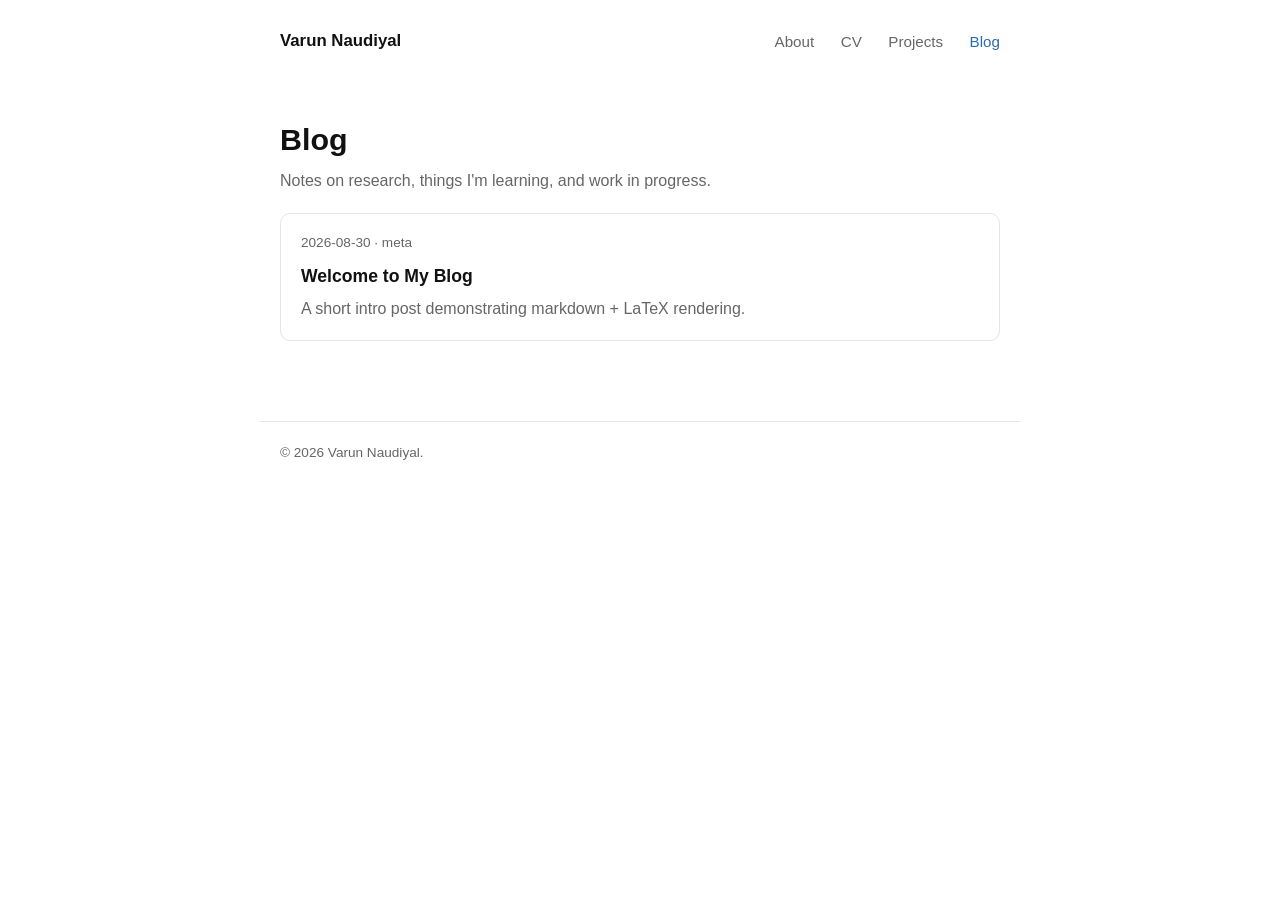
==== blog.html @ cacabbf1 "initial site" ====
<!DOCTYPE html>
<html lang="en">
<head>
<meta charset="UTF-8">
<meta name="viewport" content="width=device-width, initial-scale=1.0">
<title>Blog — Your Name</title>
<link rel="stylesheet" href="assets/style.css">
</head>
<body>

<nav>
  <a href="index.html" class="brand">Varun Naudiyal</a>
  <div class="links">
    <a href="index.html">About</a>
    <a href="cv.html">CV</a>
    <a href="projects.html">Projects</a>
    <a href="blog.html" class="active">Blog</a>
  </div>
</nav>

<main>
  <h1>Blog</h1>
  <p class="subtitle">Notes on research, things I'm learning, and work in progress.</p>

  <div class="card-list" id="post-list">
    <!-- filled by JS -->
  </div>
</main>

<footer>
  © <span id="year"></span> Varun Naudiyal.
</footer>

<script>
  document.getElementById('year').textContent = new Date().getFullYear();

  fetch('posts-index.json')
    .then(r => r.json())
    .then(posts => {
      const sorted = posts.sort((a, b) => new Date(b.date) - new Date(a.date));
      const container = document.getElementById('post-list');
      if (sorted.length === 0) {
        container.innerHTML = '<p style="color:var(--muted)">No posts yet. Add one to posts/ and list it in posts-index.json.</p>';
        return;
      }
      container.innerHTML = sorted.map(p => `
        <div class="card">
          <div class="meta">${p.date}${p.tags ? ' · ' + p.tags.join(', ') : ''}</div>
          <h3><a href="post.html?slug=${p.slug}">${p.title}</a></h3>
          <p>${p.summary || ''}</p>
        </div>
      `).join('');
    });
</script>

</body>
</html>
---- assets/style.css ----
:root {
  --bg: #ffffff;
  --fg: #111111;
  --muted: #666666;
  --accent: #2b6cb0;
  --border: #e5e5e5;
  --maxw: 760px;
}

* { box-sizing: border-box; }

body {
  margin: 0;
  font-family: -apple-system, BlinkMacSystemFont, "Segoe UI", Helvetica, Arial, sans-serif;
  color: var(--fg);
  background: var(--bg);
  line-height: 1.6;
}

nav {
  display: flex;
  justify-content: space-between;
  align-items: center;
  max-width: var(--maxw);
  margin: 0 auto;
  padding: 28px 20px 20px;
}

nav .brand {
  font-weight: 700;
  font-size: 1.05rem;
  color: var(--fg);
  text-decoration: none;
}

nav .links a {
  color: var(--muted);
  text-decoration: none;
  margin-left: 22px;
  font-size: 0.95rem;
  transition: color 0.15s ease;
}

nav .links a:hover,
nav .links a.active {
  color: var(--accent);
}

main {
  max-width: var(--maxw);
  margin: 0 auto;
  padding: 20px 20px 80px;
}

h1 {
  font-size: 1.9rem;
  margin-bottom: 4px;
}

h2 {
  font-size: 1.3rem;
  margin-top: 40px;
  border-bottom: 1px solid var(--border);
  padding-bottom: 6px;
}

p.subtitle {
  color: var(--muted);
  margin-top: 0;
}

a { color: var(--accent); }

.tagline {
  color: var(--muted);
  font-size: 1.05rem;
  margin-top: 10px;
}

.pill-row {
  display: flex;
  flex-wrap: wrap;
  gap: 8px;
  margin-top: 14px;
}

.pill {
  border: 1px solid var(--border);
  border-radius: 999px;
  padding: 4px 12px;
  font-size: 0.85rem;
  color: var(--muted);
}

.card-list {
  display: flex;
  flex-direction: column;
  gap: 22px;
  margin-top: 20px;
}

.card {
  border: 1px solid var(--border);
  border-radius: 10px;
  padding: 18px 20px;
  transition: border-color 0.15s ease;
}

.card:hover {
  border-color: var(--accent);
}

.card h3 {
  margin: 0 0 6px;
  font-size: 1.1rem;
}

.card h3 a {
  color: var(--fg);
  text-decoration: none;
}

.card h3 a:hover {
  color: var(--accent);
}

.card .meta {
  color: var(--muted);
  font-size: 0.85rem;
  margin-bottom: 8px;
}

.card p {
  margin: 0;
  color: var(--muted);
}

footer {
  max-width: var(--maxw);
  margin: 0 auto;
  padding: 20px;
  color: var(--muted);
  font-size: 0.85rem;
  border-top: 1px solid var(--border);
}

.cv-links {
  display: flex;
  gap: 12px;
  margin: 18px 0 30px;
}

.btn {
  display: inline-block;
  border: 1px solid var(--fg);
  color: var(--fg);
  text-decoration: none;
  padding: 8px 16px;
  border-radius: 6px;
  font-size: 0.9rem;
}

.btn:hover {
  background: var(--fg);
  color: var(--bg);
}

.btn.accent {
  border-color: var(--accent);
  color: var(--accent);
}

.btn.accent:hover {
  background: var(--accent);
  color: #fff;
}

embed.pdf-embed {
  width: 100%;
  height: 900px;
  border: 1px solid var(--border);
  border-radius: 8px;
  margin-top: 10px;
}

table {
  border-collapse: collapse;
  width: 100%;
  margin: 16px 0;
}

th, td {
  border: 1px solid var(--border);
  padding: 8px 10px;
  text-align: left;
  font-size: 0.95rem;
}

ul.entry-list {
  list-style: none;
  padding: 0;
}

ul.entry-list li {
  margin-bottom: 14px;
}

ul.entry-list .role {
  font-weight: 600;
}

ul.entry-list .when {
  color: var(--muted);
  font-size: 0.85rem;
  float: right;
}

#content img { max-width: 100%; }

#content pre {
  background: #f6f6f6;
  padding: 14px;
  border-radius: 8px;
  overflow-x: auto;
}

#content code {
  background: #f6f6f6;
  padding: 2px 5px;
  border-radius: 4px;
  font-size: 0.9em;
}

#content blockquote {
  border-left: 3px solid var(--accent);
  margin: 0;
  padding-left: 16px;
  color: var(--muted);
}
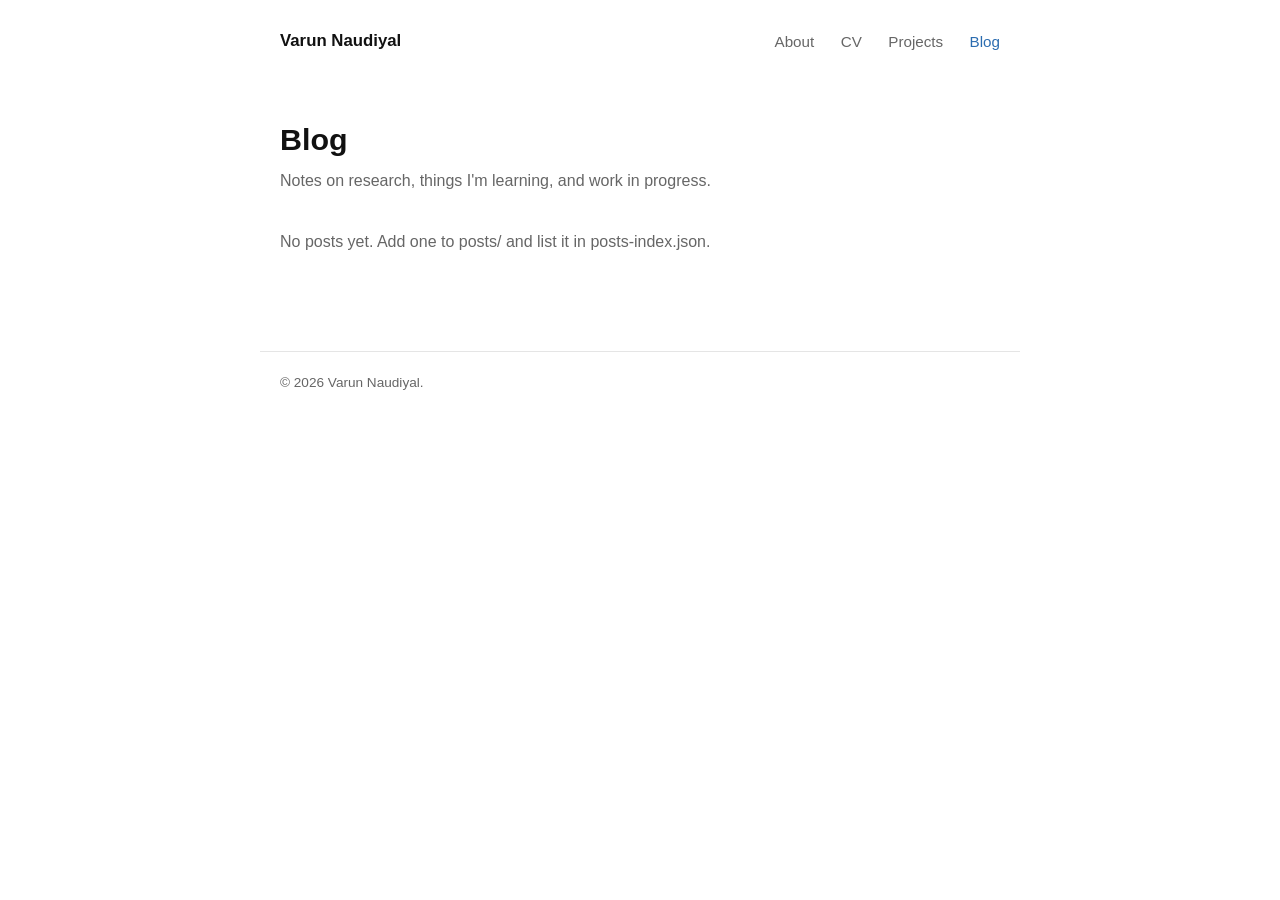
==== commit 5bdafdda: "Update : Removed test blogs, updated profile + cv" ====
--- a/blog.html
+++ b/blog.html
@@ -3,7 +3,7 @@
 <head>
 <meta charset="UTF-8">
 <meta name="viewport" content="width=device-width, initial-scale=1.0">
-<title>Blog — Your Name</title>
+<title>Blog — Varun Naudiyal</title>
 <link rel="stylesheet" href="assets/style.css">
 </head>
 <body>
